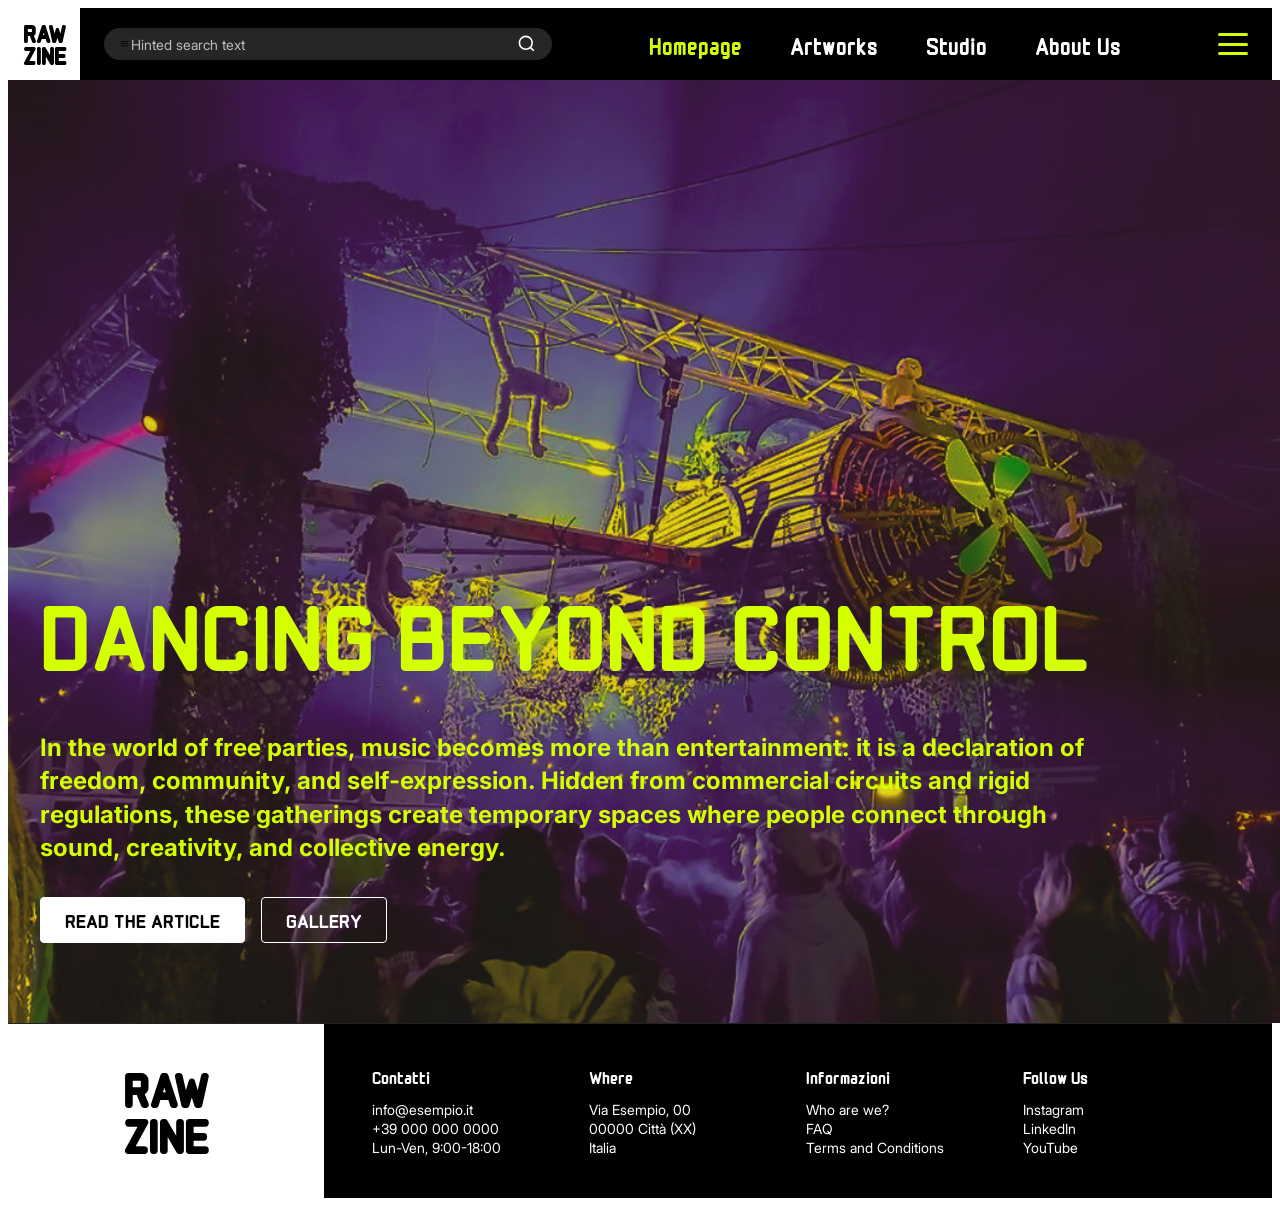
==== PEC 4/HTML/index.html @ c713dfd9 "Add files via upload" ====
<!DOCTYPE html>
<html lang="it">
<head>
  <meta charset="UTF-8">
  <meta name="viewport" content="width=device-width, initial-scale=1.0">
  <title>RAW ZINE - Dancing Beyond Control</title>
  

  <meta name="description" content="RAW ZINE - Independent magazine about free parties, music, and underground culture.">
  <meta property="og:title" content="RAW ZINE">
  <meta property="og:description" content="Freedom, community, and self-expression through sound.">
  <meta property="og:image" content="assets/img/og-cover.jpg">
  
  <link rel="icon" href="../ASSETS/" type="image/x-icon">
  <link rel="stylesheet" href="../CSS/fonts.css">
  <link rel="stylesheet" href="../CSS/variables.css">
  <link rel="stylesheet" href="../CSS/header.css">
  <link rel="stylesheet" href="../CSS/footer.css">
  <link rel="stylesheet" href="../CSS/index.css">
</head>
<body>

  <header class="header">
  <a href="../HTML/index.html" class="header__logo">RAW<br>ZINE</a>

  <div class="header__nav-wrapper">
    <form class="header__search">
      <span class="header__search-icon-wrapper">
        <span class="header__menu-icon">≡</span>
      </span>
      <input type="search" class="header__search-input" placeholder="Hinted search text">
      <a type="submit" class="header__search-btn">
        <svg class="search-svg" viewBox="0 0 24 24" fill="none" stroke="currentColor" stroke-width="2">
          <circle cx="11" cy="11" r="8"></circle>
          <line x1="21" y1="21" x2="16.65" y2="16.65"></line>
        </svg>
      </a>
    </form>

    <nav class="header__nav">
      <ul class="nav__list">
        <li class="nav__item"><a href="../HTML/index.html" class="nav__link nav__link--active">Homepage</a></li>
        <li class="nav__item"><a href="../HTML/artworks.html" class="nav__link">Artworks</a></li>
        <li class="nav__item"><a href="../HTML/studio.html" class="nav__link">Studio</a></li>
        <li class="nav__item"><a href="../HTML/aboutUs.html" class="nav__link">About Us</a></li>
      </ul>
    </nav>

    <input type="checkbox" id="nav-toggle" class="header__toggle">

    <label for="nav-toggle" class="header__hamburger">
      <span class="header__line"></span>
      <span class="header__line"></span>
      <span class="header__line"></span>
    </label>

    <nav class="nav-overlay">
      <ul class="nav-overlay__list">
        <li><a href="../HTML/index.html" class="nav-overlay__link">Homepage</a></li>
        <li><a href="../HTML/artworks.html" class="nav-overlay__link">Artworks</a></li>
        <li><a href="../HTML/studio.html" class="nav-overlay__link">Studio</a></li>
        <li><a href="../HTML/aboutUs.html" class="nav-overlay__link">About Us</a></li>
      </ul>
    </nav>
  </div>
</header>

  <main class="main-content">
    
    <section class="hero">
      <div class="hero__content">
        <h1 class="hero__title">DANCING BEYOND CONTROL</h1>
        <p class="hero__description">
          In the world of free parties, music becomes more than entertainment: it is a declaration of freedom, 
          community, and self-expression. Hidden from commercial circuits and rigid regulations, these gatherings 
          create temporary spaces where people connect through sound, creativity, and collective energy.
        </p>
        <div class="hero__buttons">
          <a href="..//HTML/artworks.html" class="btn btn--primary">READ THE ARTICLE</a>
          <a href="../HTML/artworks.html" class="btn btn--secondary">GALLERY</a>
        </div>
      </div>
    </section>

  </main>

<footer class="footer">
  <a href="../HTML/index.html" class="footer__brand">
    <span class="footer__logo">RAW<br>ZINE</span>
  </a>

  <div class="footer__container">
    <div class="footer__col">
      <h2 class="footer__title">Contatti</h2>
      <ul class="footer__list">
        <li><a href="mailto:info@esempio.it">info@esempio.it</a></li>
        <li><a href="tel:+390000000000">+39 000 000 0000</a></li>
        <li>Lun-Ven, 9:00-18:00</li>
      </ul>
    </div>

    <div class="footer__col">
      <h2 class="footer__title">Where</h2>
      <address class="footer__address">
        Via Esempio, 00<br>
        00000 Città (XX)<br>
        Italia
      </address>
    </div>

    <div class="footer__col">
      <h2 class="footer__title">Informazioni</h2>
      <ul class="footer__list">
        <li><a href="../HTML/aboutUs.html">Who are we?</a></li>
        <li><a href="#">FAQ</a></li>
        <li><a href="#">Terms and Conditions</a></li>
      </ul>
    </div>

    <div class="footer__col">
      <h2 class="footer__title">Follow Us</h2>
      <ul class="footer__list">
        <li><a href="https://instagram.com" target="_blank" rel="noopener noreferrer">Instagram</a></li>
        <li><a href="https://linkedin.com" target="_blank" rel="noopener noreferrer">LinkedIn</a></li>
        <li><a href="https://youtube.com" target="_blank" rel="noopener noreferrer">YouTube</a></li>
      </ul>
    </div>
  </div>
</footer>

  <script src="js/main.js"></script>
</body>
</html>
---- PEC 4/CSS/fonts.css ----
/* ==========================================================================
   1. CARICAMENTO FONT LOCALI (@font-face)
   ========================================================================== */

/* Monomaniac One */
@font-face {
  font-family: 'Monomaniac One';
  src: url('../ASSETS/monomaniac.woff2/MonomaniacOne-Regular.woff2') format('woff2');
  font-weight: 400;
  font-style: normal;
  font-display: swap;
}

/* Inter - Regular (400) */
@font-face {
  font-family: 'Inter';
  src: url('../ASSETS/inter.woff2/Inter28pt-Regular.woff2') format('woff2');
  font-weight: 400;
  font-style: normal;
  font-display: swap;
}

/* Inter - Medium (500) */
@font-face {
  font-family: 'Inter';
  src: url('../ASSETS/inter.woff2/Inter28pt-Medium.woff2') format('woff2');
  font-weight: 500;
  font-style: normal;
  font-display: swap;
}

/* Inter - Bold (700) */
@font-face {
  font-family: 'Inter';
  src: url('../ASSETS/inter.woff2/Inter18pt-Bold.woff2') format('woff2');
  font-weight: 700;
  font-style: normal;
  font-display: swap;
}
---- PEC 4/CSS/variables.css ----
:root {
  --color-brand: #D4FF00;
  --color-black: #000000;
  --color-white: #FFFFFF;
  --color-surface: #ECE6F0;
  --color-surface-high: #ECE6F0;
  --color-card-bg: #2C2C2C;
  --color-text-dark: #49454F;
  --color-text-green: #C1C5AE;
  --font-display: 'Monomaniac One', cursive, sans-serif;
  --font-brand: 'Monomaniac One', cursive, sans-serif;
  --font-primary: 'Inter', system-ui, -apple-system, sans-serif;
  --font-main: 'Inter', system-ui, -apple-system, sans-serif;
  --fw-regular: 400;
  --fw-medium: 500;
  --fw-bold: 700;
  --gap-grid: 1rem;
}
---- PEC 4/CSS/header.css ----
.header {
  display: flex;
  align-items: center;
  justify-content: space-between;
  width: 100%;
  height: 4.5rem;
  background-color: #000000;
  padding: 0 1.5rem 0 0;
  box-sizing: border-box;
}

.header__logo {
  display: flex;
  align-items: center;
  justify-content: center;
  height: 100%;
  aspect-ratio: 1 / 1;
  background-color: #ffffff;
  color: #000000;
  font-family: var(--font-brand, 'Monomaniac One', sans-serif);
  font-size: 1.5rem;
  font-weight: bold;
  line-height: 0.9;
  text-align: center;
  text-decoration: none;
  margin: 0;
  padding: 0 0.5rem;
  box-sizing: border-box;
}

.header__nav-wrapper {
  display: flex;
  align-items: center;
  gap: 2rem;
  flex: 1;
  justify-content: space-between;
  margin-left: 1.5rem;
}

.header__search {
  display: flex;
  align-items: center;
  background-color: rgba(255, 255, 255, 0.15);
  border-radius: 2rem;
  padding: 0.4rem 1rem;
  width: 100%;
  max-width: 28rem;
  box-sizing: border-box;
}

.header__toggle {
  display: none;
}

.header__hamburger {
  display: flex;
  flex-direction: column;
  justify-content: space-between;
  width: 1.85rem;
  height: 1.35rem;
  cursor: pointer;
  z-index: 110;
}

.header__line {
  display: block;
  width: 100%;
  height: 3px;
  background-color: #d4ff00;
  border-radius: 2px;
  transition: transform 0.3s ease, opacity 0.3s ease;
}

.header__toggle:checked + .header__hamburger .header__line:nth-child(1) {
  transform: translateY(9px) rotate(45deg);
}

.header__toggle:checked + .header__hamburger .header__line:nth-child(2) {
  opacity: 0;
}

.header__toggle:checked + .header__hamburger .header__line:nth-child(3) {
  transform: translateY(-9px) rotate(-45deg);
}

.nav-overlay {
  position: fixed;
  inset: 0;
  background-color: rgba(0, 0, 0, 0.85);
  backdrop-filter: blur(4px);
  display: flex;
  justify-content: center;
  align-items: center;
  z-index: 105;
  opacity: 0;
  pointer-events: none;
  transition: opacity 0.3s ease;
}

.header__toggle:checked ~ .nav-overlay {
  opacity: 1;
  pointer-events: auto;
}

.nav-overlay__list {
  list-style: none;
  padding: 0;
  margin: 0;
  display: flex;
  flex-direction: column;
  align-items: center;
  gap: 1.5rem;
}

.nav-overlay__link {
  font-family: var(--font-brand);
  font-size: 2rem;
  color: #d4ff00;
  text-decoration: none;
  text-transform: uppercase;
  display: inline-block;
  transition: transform 0.2s ease, color 0.2s ease;
}

.nav-overlay__link:hover {
  color: #ffffff;
  transform: scale(1.08);
}

.header__search-input {
  background: transparent;
  border: none;
  outline: none;
  color: #ffffff;
  font-family: var(--font-primary, 'Inter', sans-serif);
  font-size: 0.9rem;
  width: 100%;
}

.header__search-input::placeholder {
  color: rgba(255, 255, 255, 0.7);
  font-style: normal;
}

.header__search-btn {
  background: transparent;
  border: none;
  cursor: pointer;
  display: flex;
  align-items: center;
  justify-content: center;
  padding: 0;
  color: #ffffff;
}

.search-svg{
  width: 1.2rem;
  height: 1.2rem;
  stroke: #ffffff;
}

.header__nav {
  display: flex;
  align-items: center;
}

.nav__list {
  display: flex;
  flex-direction: row;
  align-items: center;
  gap: 3rem;
  list-style: none;
  margin: 0;
  padding: 0;
}

.nav__item {
  display: inline-block;
  margin: 0;
  padding: 0;
}

.nav__link {
  color: #ffffff;
  font-family: var(--font-brand, 'Monomaniac One', sans-serif);
  font-size: 1.5rem;
  text-decoration: none;
  transition: color 0.2s ease;
}

.nav__link:hover,
.nav__link--active {
  color: var(--color-brand, #d4ff00);
}


@media (max-width: 991px) {
  .header {
    display: flex;
    align-items: center;
    justify-content: space-between;
  }

  .header__nav,
  .header__actions {
    display: none;
  }

  .header__logo {
    flex: 0 0 25%;
    max-width: 25%;
  }

  .header__search {
    flex: 0 0 60%;
    max-width: 60%;
  }

  .header__search input {
    width: 100%;
  }

  .header__burger {
    display: flex;
    justify-content: flex-end;
    align-items: center;
    flex: 0 0 25%;
    max-width: 25%;
    cursor: pointer;
  }
}
---- PEC 4/CSS/footer.css ----
.footer {
  display: flex;
  flex-direction: column;
  width: 100%;
  background-color: #000000;
  border-top: 1px solid #222222;
  margin: 0;
  padding: 0;
  box-sizing: border-box;
}

.footer__brand {
  display: flex;
  align-items: center;
  justify-content: center;
  width: 100%;
  min-height: 12rem;
  background-color: #ffffff;
  text-decoration: none;
  margin: 0;
  padding: 1.5rem 1rem;
  box-sizing: border-box;
}

.footer__logo {
  color: #000000;
  font-family: var(--font-brand, 'Monomaniac One', sans-serif);
  font-size: clamp(2rem, 5vw, 3rem);
  font-weight: bold;
  line-height: 0.95;
  text-align: center;
  text-transform: uppercase;
}

/* 2. TEXT CONTAINER MOBILE: Griglia 2x2 */
.footer__container {
  display: grid;
  grid-template-columns: repeat(2, 1fr);
  gap: 1.5rem 1rem;
  width: 100%;
  padding: 2rem 1.5rem;
  box-sizing: border-box;
}

.footer__col {
  display: flex;
  flex-direction: column;
  align-items: flex-start;
  gap: 0.5rem;
}

.footer__title {
  color: #ffffff;
  font-family: var(--font-brand, 'Monomaniac One', sans-serif);
  font-size: 1.1rem;
  font-weight: 400;
  margin: 0 0 0.25rem 0;
}

.footer__list,
.footer__address {
  color: #ffffff;
  font-family: var(--font-primary, 'Inter', sans-serif);
  font-size: 0.85rem;
  line-height: 1.4;
  font-style: normal;
  list-style: none;
  margin: 0;
  padding: 0;
}

.footer__list a {
  color: #ffffff;
  text-decoration: none;
  transition: color 0.2s ease;
}

.footer__list a:hover {
  color: var(--color-brand, #d4ff00);
}

@media (min-width: 992px) {
  .footer {
    flex-direction: row; 
    align-items: stretch;
  }

  .footer__brand {
    width: 25%; 
    min-width: 25%;
    min-height: auto;
    align-self: stretch;
  }

  .footer__container {
    width: 75%;
    grid-template-columns: repeat(4, 1fr);
    padding: 2.5rem 3rem;
  }
}
---- PEC 4/CSS/index.css ----
.hero__content {
  width: 100%;
  min-height: 48.9375rem;
  display: flex;
  flex-direction: column;
  justify-content: flex-end;
  align-items: flex-start;
  padding: 5rem 2rem;
  background:url(../IMAGES/bfp.yellow.jpg.png)  lightgray 50% / cover no-repeat;
}

.hero__title {
  width: 100%;
  max-width: 75.4375rem;
  color: var(--color-brand);
  font-family: var(--font-brand);
  font-size: clamp(2.5rem, 8vw, 6rem);
  font-weight: 400;
  line-height: 1.1;
  margin-bottom: 1.5rem;
}

.hero__description {
  width: 100%;
  max-width: 66.25rem;
  color: var(--color-brand);
  font-family: var(--font-main);
  font-size: clamp(1rem, 2vw, 1.5rem);
  font-weight: 700;
  line-height: 1.4;
  margin-bottom: 2rem;
}

.hero__buttons {
  display: flex;
  gap: 1rem;
  flex-wrap: wrap;
}

.btn--primary {
  display: inline-block; 
  align-items: center;
  justify-content: center;
  padding: 0.75rem 1.5rem;
  color: var(--color-black);
  font-family: var(--font-brand);
  font-size: 1.25rem;
  font-weight: 400;
  line-height: 100%;
  background: var(--color-white);
  text-decoration: none;
  border-radius: 0.25rem;
  border: 1px solid var(--color-white);
  transition: transform 0.25s ease, background-color 0.25s ease;
}

.btn--primary:hover{
  color:#d4ff00;
  background-color: #000000;
  transform: scale(1.08);
}

.btn--secondary {
  display: inline-block;
  align-items: center;
  justify-content: center;
  padding: 0.75rem 1.5rem;
  color: var(--color-white);
  font-family: var(--font-brand);
  font-size: 1.25rem;
  font-weight: 400;
  line-height: 100%;
  background: transparent;
  text-decoration: none;
  border-radius: 0.25rem;
  border: 1px solid var(--color-white);
  transition: transform 0.25s ease, background-color 0.25s ease;
}

.btn--secondary:hover{
  color:#000000;
  background-color: #ffffff;
  transform: scale(1.08);
}
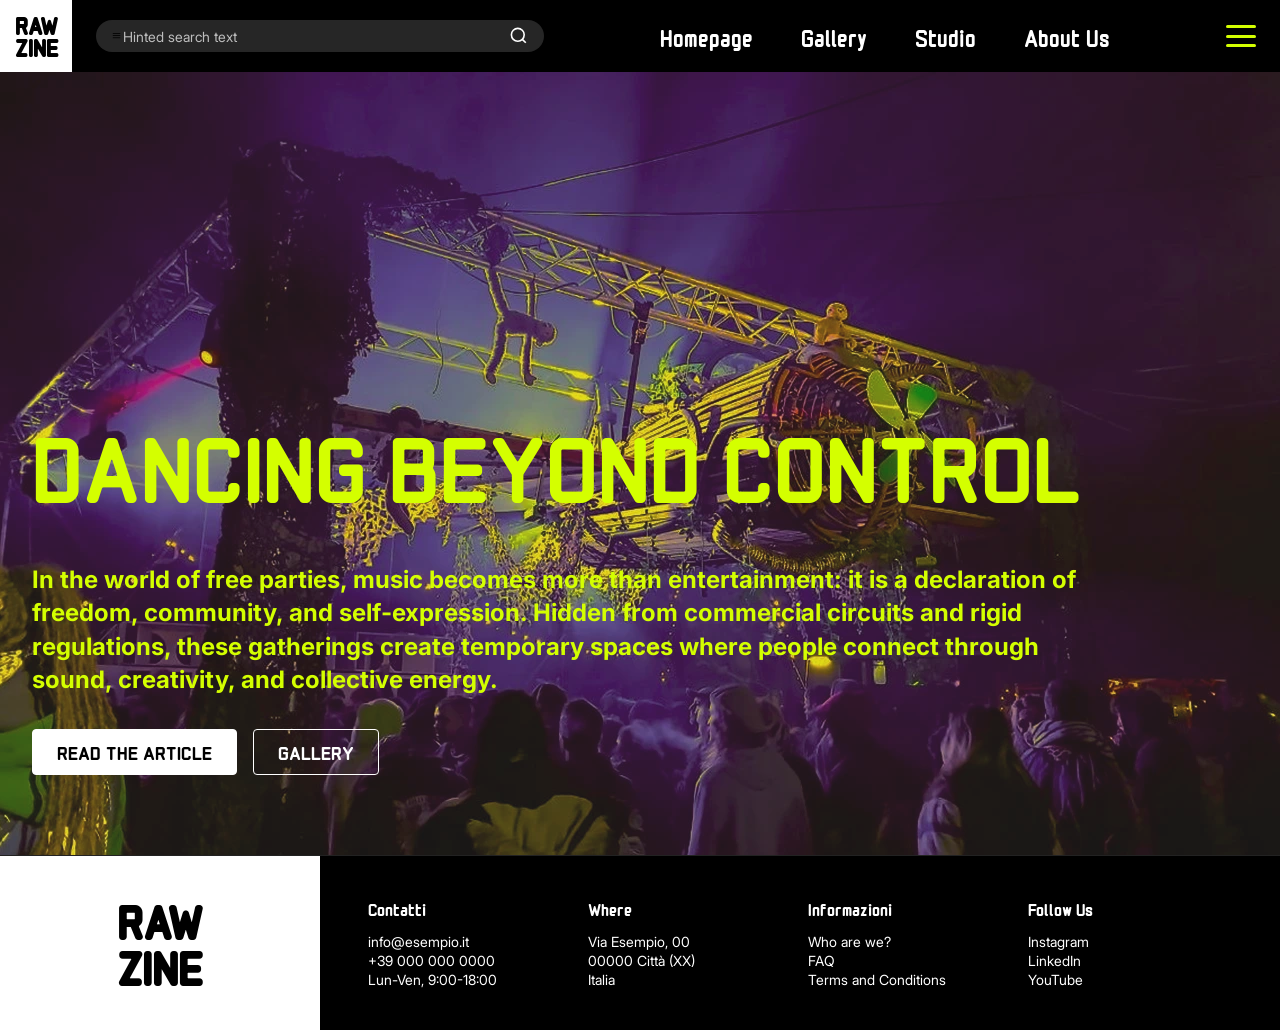
==== commit 7ee18f82: "Add files via upload" ====
--- a/PEC 4/HTML/index.html
+++ b/PEC 4/HTML/index.html
@@ -1,5 +1,5 @@
 <!DOCTYPE html>
-<html lang="it">
+<html lang="en">
 <head>
   <meta charset="UTF-8">
   <meta name="viewport" content="width=device-width, initial-scale=1.0">
@@ -12,10 +12,9 @@
   <meta property="og:image" content="assets/img/og-cover.jpg">
   
   <link rel="icon" href="../ASSETS/" type="image/x-icon">
-  <link rel="stylesheet" href="../CSS/fonts.css">
-  <link rel="stylesheet" href="../CSS/variables.css">
-  <link rel="stylesheet" href="../CSS/header.css">
-  <link rel="stylesheet" href="../CSS/footer.css">
+  <link rel="preload" href="../ASSETS/monomaniac.woff2/MonomaniacOne-Regular.woff2" as="font" type="font/woff2" crossorigin>
+  <link rel="preload" href="../ASSETS/inter.woff2/Inter28pt-Regular.woff2" as="font" type="font/woff2" crossorigin>
+  <link rel="stylesheet" href="../CSS/global.css">
   <link rel="stylesheet" href="../CSS/index.css">
 </head>
 <body>
@@ -29,18 +28,18 @@
         <span class="header__menu-icon">≡</span>
       </span>
       <input type="search" class="header__search-input" placeholder="Hinted search text">
-      <a type="submit" class="header__search-btn">
+      <button type="submit" class="header__search-btn">
         <svg class="search-svg" viewBox="0 0 24 24" fill="none" stroke="currentColor" stroke-width="2">
           <circle cx="11" cy="11" r="8"></circle>
           <line x1="21" y1="21" x2="16.65" y2="16.65"></line>
         </svg>
-      </a>
+      </button>
     </form>
 
-    <nav class="header__nav">
+        <nav class="header__nav">
       <ul class="nav__list">
-        <li class="nav__item"><a href="../HTML/index.html" class="nav__link nav__link--active">Homepage</a></li>
-        <li class="nav__item"><a href="../HTML/artworks.html" class="nav__link">Artworks</a></li>
+        <li class="nav__item"><a href="../HTML/index.html" class="nav__link">Homepage</a></li>
+        <li class="nav__item"><a href="../HTML/gallery.html" class="nav__link">Gallery</a></li>
         <li class="nav__item"><a href="../HTML/studio.html" class="nav__link">Studio</a></li>
         <li class="nav__item"><a href="../HTML/aboutUs.html" class="nav__link">About Us</a></li>
       </ul>
@@ -57,7 +56,7 @@
     <nav class="nav-overlay">
       <ul class="nav-overlay__list">
         <li><a href="../HTML/index.html" class="nav-overlay__link">Homepage</a></li>
-        <li><a href="../HTML/artworks.html" class="nav-overlay__link">Artworks</a></li>
+        <li><a href="../HTML/gallery.html" class="nav-overlay__link">Gallery</a></li>
         <li><a href="../HTML/studio.html" class="nav-overlay__link">Studio</a></li>
         <li><a href="../HTML/aboutUs.html" class="nav-overlay__link">About Us</a></li>
       </ul>
@@ -76,8 +75,8 @@
           create temporary spaces where people connect through sound, creativity, and collective energy.
         </p>
         <div class="hero__buttons">
-          <a href="..//HTML/artworks.html" class="btn btn--primary">READ THE ARTICLE</a>
-          <a href="../HTML/artworks.html" class="btn btn--secondary">GALLERY</a>
+          <a href="../HTML/gallery.html" class="btn btn--primary">READ THE ARTICLE</a>
+          <a href="../HTML/gallery.html" class="btn btn--secondary">GALLERY</a>
         </div>
       </div>
     </section>
@@ -127,7 +126,5 @@
     </div>
   </div>
 </footer>
-
-  <script src="js/main.js"></script>
 </body>
 </html>
--- a/PEC 4/CSS/global.css
+++ b/PEC 4/CSS/global.css
@@ -0,0 +1,435 @@
+:root {
+  --color-brand: #D4FF00;
+  --color-black: #000000;
+  --color-white: #FFFFFF;
+  --color-surface: #ECE6F0;
+  --color-surface-high: #ECE6F0;
+  --color-card-bg: #2C2C2C;
+  --color-text-dark: #49454F;
+  --color-text-green: #C1C5AE;
+  --font-display: 'Monomaniac One', cursive, sans-serif;
+  --font-brand: 'Monomaniac One', cursive, sans-serif;
+  --font-primary: 'Inter', system-ui, -apple-system, sans-serif;
+  --font-main: 'Inter', system-ui, -apple-system, sans-serif;
+  --fw-regular: 400;
+  --fw-medium: 500;
+  --fw-bold: 700;
+  --gap-grid: 1rem;
+}
+
+*,
+*::before,
+*::after {
+  box-sizing: border-box;
+}
+
+html,
+body {
+  margin: 0;
+  padding: 0;
+  width: 100%;
+  overflow-x: hidden;
+}
+
+header,
+main {
+  margin: 0;
+  padding: 0;
+}
+
+.sr-only {
+  position: absolute;
+  width: 1px;
+  height: 1px;
+  padding: 0;
+  margin: -1px;
+  overflow: hidden;
+  clip: rect(0, 0, 0, 0);
+  white-space: nowrap;
+  border: 0;
+}
+
+@font-face {
+  font-family: 'Monomaniac One';
+  src: url('../ASSETS/monomaniac.woff2/MonomaniacOne-Regular.woff2') format('woff2');
+  font-weight: 400;
+  font-style: normal;
+  font-display: swap;
+}
+
+/* Inter - Regular (400) */
+@font-face {
+  font-family: 'Inter';
+  src: url('../ASSETS/inter.woff2/Inter28pt-Regular.woff2') format('woff2');
+  font-weight: 400;
+  font-style: normal;
+  font-display: swap;
+}
+
+/* Inter - Medium (500) */
+@font-face {
+  font-family: 'Inter';
+  src: url('../ASSETS/inter.woff2/Inter28pt-Medium.woff2') format('woff2');
+  font-weight: 500;
+  font-style: normal;
+  font-display: swap;
+}
+
+/* Inter - Bold (700) */
+@font-face {
+  font-family: 'Inter';
+  src: url('../ASSETS/inter.woff2/Inter18pt-Bold.woff2') format('woff2');
+  font-weight: 700;
+  font-style: normal;
+  font-display: swap;
+}
+
+.header {
+  display: flex;
+  align-items: center;
+  justify-content: space-between;
+  width: 100%;
+  height: 4.5rem;
+  background-color: #000000;
+  padding: 0 1.5rem 0 0;
+  box-sizing: border-box;
+}
+
+.header__logo {
+  display: flex;
+  align-items: center;
+  justify-content: center;
+  height: 100%;
+  aspect-ratio: 1 / 1;
+  background-color: #ffffff;
+  color: #000000;
+  font-family: var(--font-brand, 'Monomaniac One', sans-serif);
+  font-size: 1.5rem;
+  font-weight: bold;
+  line-height: 0.9;
+  text-align: center;
+  text-decoration: none;
+  margin: 0;
+  padding: 0 0.5rem;
+  box-sizing: border-box;
+}
+
+.header__nav-wrapper {
+  display: flex;
+  align-items: center;
+  gap: 2rem;
+  flex: 1;
+  justify-content: space-between;
+  margin-left: 1.5rem;
+}
+
+.header__search {
+  display: flex;
+  align-items: center;
+  background-color: rgba(255, 255, 255, 0.15);
+  border-radius: 2rem;
+  padding: 0.4rem 1rem;
+  width: 100%;
+  max-width: 28rem;
+  box-sizing: border-box;
+}
+
+.header__toggle {
+  display: none;
+}
+
+.header__hamburger {
+  display: flex;
+  flex-direction: column;
+  justify-content: space-between;
+  width: 1.85rem;
+  height: 1.35rem;
+  cursor: pointer;
+  z-index: 110;
+}
+
+.header__line {
+  display: block;
+  width: 100%;
+  height: 3px;
+  background-color: #d4ff00;
+  border-radius: 2px;
+  transition: transform 0.3s ease, opacity 0.3s ease;
+}
+
+.header__toggle:checked + .header__hamburger .header__line:nth-child(1) {
+  transform: translateY(9px) rotate(45deg);
+}
+
+.header__toggle:checked + .header__hamburger .header__line:nth-child(2) {
+  opacity: 0;
+}
+
+.header__toggle:checked + .header__hamburger .header__line:nth-child(3) {
+  transform: translateY(-9px) rotate(-45deg);
+}
+
+body:has(.header__toggle:checked) {
+  overflow: hidden;
+  height: 100vh;
+}
+
+.header__toggle:checked + .header__hamburger {
+  position: fixed;
+  top: 1.575rem;
+  right: 1.5rem;
+  z-index: 110;
+}
+
+/* Nasconde l'icona hamburger quando QUALSIASI elemento con :target (lightbox) è aperto */
+body:has(:target) .header__hamburger {
+  opacity: 0;
+  pointer-events: none;
+}
+
+.nav-overlay {
+  position: fixed;
+  inset: 0;
+  background-color: rgba(0, 0, 0, 0.85);
+  backdrop-filter: blur(4px);
+  display: flex;
+  justify-content: center;
+  align-items: center;
+  z-index: 105;
+  opacity: 0;
+  pointer-events: none;
+  transition: opacity 0.3s ease;
+}
+
+.header__toggle:checked ~ .nav-overlay {
+  opacity: 1;
+  pointer-events: auto;
+}
+
+.nav-overlay__list {
+  list-style: none;
+  padding: 0;
+  margin: 0;
+  display: flex;
+  flex-direction: column;
+  align-items: center;
+  gap: 1.5rem;
+}
+
+.nav-overlay__link {
+  font-family: var(--font-brand);
+  font-size: 2rem;
+  color: #d4ff00;
+  text-decoration: none;
+  text-transform: uppercase;
+  display: inline-block;
+  transition: transform 0.2s ease, color 0.2s ease;
+}
+
+.nav-overlay__link:hover {
+  color: #ffffff;
+  transform: scale(1.08);
+}
+
+.header__search-input {
+  background: transparent;
+  border: none;
+  outline: none;
+  color: #ffffff;
+  font-family: var(--font-primary, 'Inter', sans-serif);
+  font-size: 0.9rem;
+  width: 100%;
+}
+
+.header__search-input::placeholder {
+  color: rgba(255, 255, 255, 0.7);
+  font-style: normal;
+}
+
+.header__search-btn {
+  background: transparent;
+  border: none;
+  cursor: pointer;
+  display: flex;
+  align-items: center;
+  justify-content: center;
+  padding: 0;
+  color: #ffffff;
+}
+
+.search-svg{
+  width: 1.2rem;
+  height: 1.2rem;
+  stroke: #ffffff;
+}
+
+.header__nav {
+  display: flex;
+  align-items: center;
+}
+
+.nav__list {
+  display: flex;
+  flex-direction: row;
+  align-items: center;
+  gap: 3rem;
+  list-style: none;
+  margin: 0;
+  padding: 0;
+}
+
+.nav__item {
+  display: inline-block;
+  margin: 0;
+  padding: 0;
+}
+
+.nav__link {
+  color: #ffffff;
+  font-family: var(--font-brand, 'Monomaniac One', sans-serif);
+  font-size: 1.5rem;
+  text-decoration: none;
+  transition: color 0.2s ease;
+}
+
+.nav__link:hover{
+  color: var(--color-brand, #d4ff00);
+}
+
+
+@media (max-width: 991px) {
+  .header {
+    display: flex;
+    align-items: center;
+    justify-content: space-between;
+  }
+
+  .header__nav,
+  .header__actions {
+    display: none;
+  }
+
+  .header__logo {
+    flex: 0 0 25%;
+    max-width: 25%;
+  }
+
+  .header__search {
+    flex: 0 0 60%;
+    max-width: 60%;
+  }
+
+  .header__search input {
+    width: 100%;
+  }
+
+  .header__burger {
+    display: flex;
+    justify-content: flex-end;
+    align-items: center;
+    flex: 0 0 25%;
+    max-width: 25%;
+    cursor: pointer;
+  }
+}
+
+.footer {
+  display: flex;
+  flex-direction: column;
+  width: 100%;
+  background-color: #000000;
+  border-top: 1px solid #222222;
+  margin: 0;
+  padding: 0;
+  box-sizing: border-box;
+}
+
+.footer__brand {
+  display: flex;
+  align-items: center;
+  justify-content: center;
+  width: 100%;
+  min-height: 12rem;
+  background-color: #ffffff;
+  text-decoration: none;
+  margin: 0;
+  padding: 1.5rem 1rem;
+  box-sizing: border-box;
+}
+
+.footer__logo {
+  color: #000000;
+  font-family: var(--font-brand, 'Monomaniac One', sans-serif);
+  font-size: clamp(2rem, 5vw, 3rem);
+  font-weight: bold;
+  line-height: 0.95;
+  text-align: center;
+  text-transform: uppercase;
+}
+
+/* 2. TEXT CONTAINER MOBILE: Griglia 2x2 */
+.footer__container {
+  display: grid;
+  grid-template-columns: repeat(2, 1fr);
+  gap: 1.5rem 1rem;
+  width: 100%;
+  padding: 2rem 1.5rem;
+  box-sizing: border-box;
+}
+
+.footer__col {
+  display: flex;
+  flex-direction: column;
+  align-items: flex-start;
+  gap: 0.5rem;
+}
+
+.footer__title {
+  color: #ffffff;
+  font-family: var(--font-brand, 'Monomaniac One', sans-serif);
+  font-size: 1.1rem;
+  font-weight: 400;
+  margin: 0 0 0.25rem 0;
+}
+
+.footer__list,
+.footer__address {
+  color: #ffffff;
+  font-family: var(--font-primary, 'Inter', sans-serif);
+  font-size: 0.85rem;
+  line-height: 1.4;
+  font-style: normal;
+  list-style: none;
+  margin: 0;
+  padding: 0;
+}
+
+.footer__list a {
+  color: #ffffff;
+  text-decoration: none;
+  transition: color 0.2s ease;
+}
+
+.footer__list a:hover {
+  color: var(--color-brand, #d4ff00);
+}
+
+@media (min-width: 992px) {
+  .footer {
+    flex-direction: row; 
+    align-items: stretch;
+  }
+
+  .footer__brand {
+    width: 25%; 
+    min-width: 25%;
+    min-height: auto;
+    align-self: stretch;
+  }
+
+  .footer__container {
+    width: 75%;
+    grid-template-columns: repeat(4, 1fr);
+    padding: 2.5rem 3rem;
+  }
+}
--- a/PEC 4/CSS/index.css
+++ b/PEC 4/CSS/index.css
@@ -6,7 +6,7 @@
   justify-content: flex-end;
   align-items: flex-start;
   padding: 5rem 2rem;
-  background:url(../IMAGES/bfp.yellow.jpg.png)  lightgray 50% / cover no-repeat;
+  background:url(../IMAGES/bfp.yellow.jpg.webp)  lightgray 50% / cover no-repeat;
 }
 
 .hero__title {
